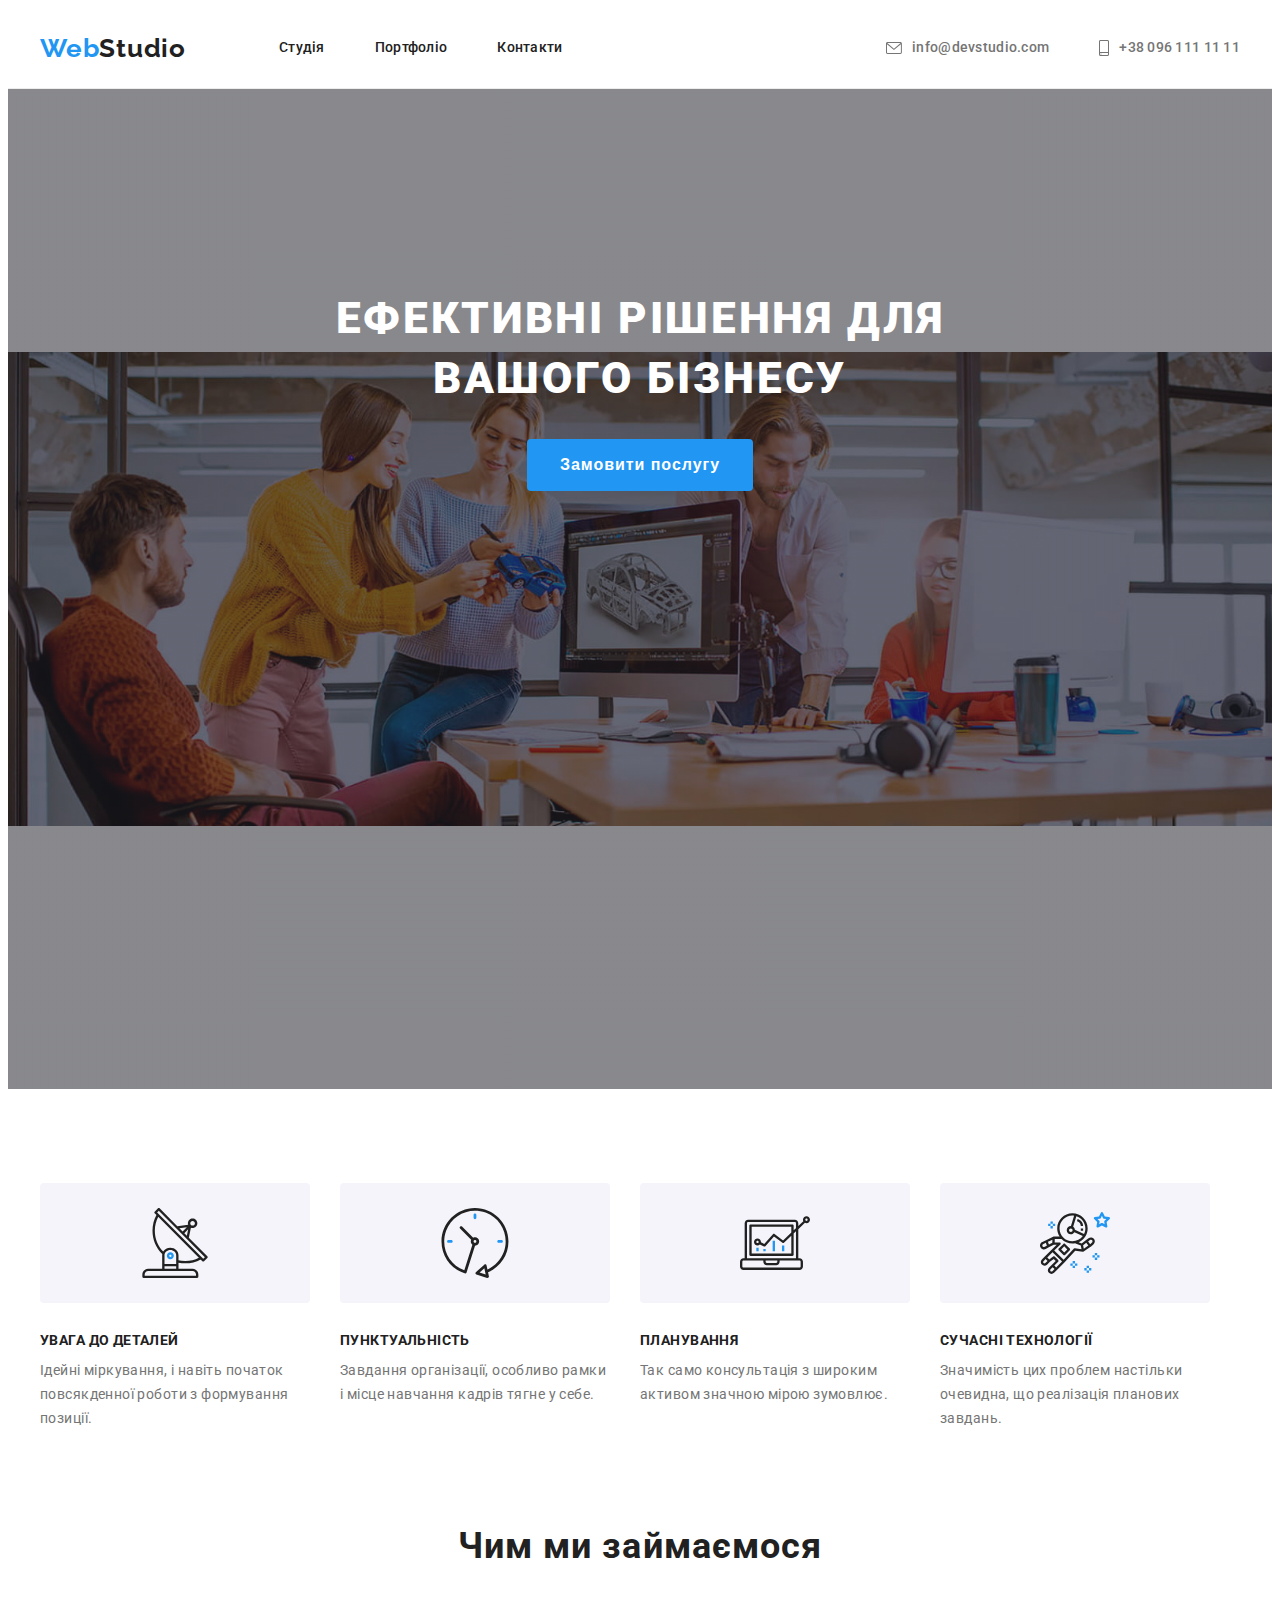
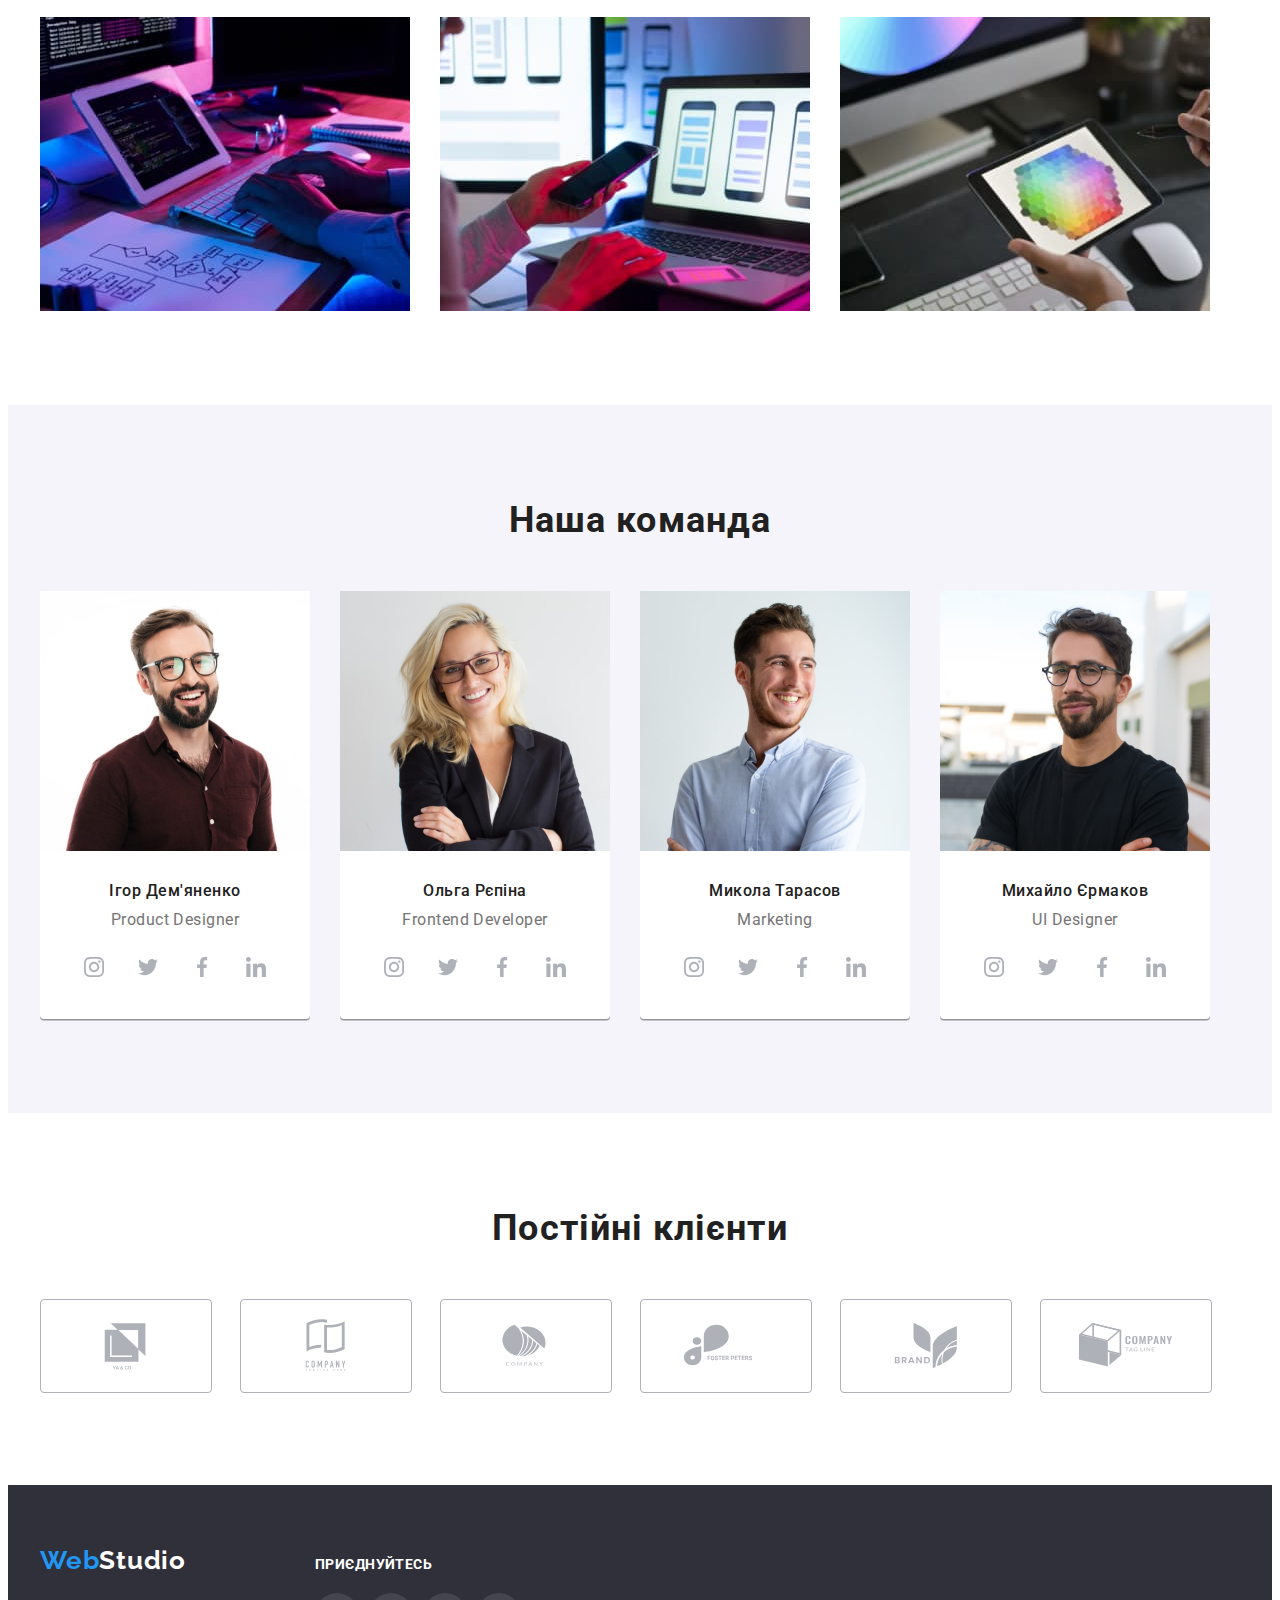
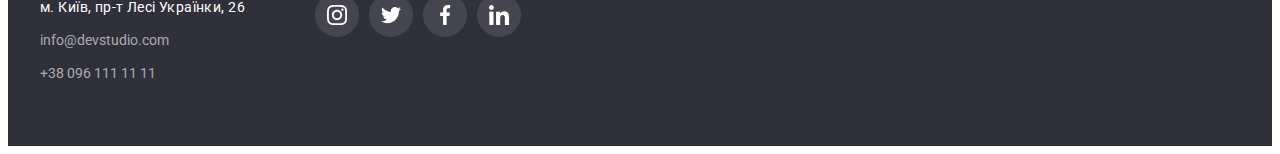
==== index.html @ c2a0ddba "Initial commit" ====
<!DOCTYPE html>
<html lang="en">
  <head>
    <meta charset="UTF-8" />
    <meta http-equiv="X-UA-Compatible" content="IE=edge" />
    <meta name="viewport" content="width=device-width, initial-scale=1.0" />
    <!--fonts-->
    <link rel="preconnect" href="https://fonts.googleapis.com" />
    <link rel="preconnect" href="https://fonts.gstatic.com" crossorigin />
    <link
      href="https://fonts.googleapis.com/css2?family=Raleway:wght@700&family=Roboto:wght@400;500;700;900&display=swap"
      rel="stylesheet"
    />
    <link rel="stylesheet" href="https://cdnjs.cloudflare.com/ajax/libs/modern-normalize/1.1.0/modern-normalize.min.css" integrity="sha512-wpPYUAdjBVSE4KJnH1VR1HeZfpl1ub8YT/NKx4PuQ5NmX2tKuGu6U/JRp5y+Y8XG2tV+wKQpNHVUX03MfMFn9Q==" crossorigin="anonymous" referrerpolicy="no-referrer" />
    <link rel="stylesheet" href="./css/styles.css" />
    <title>Студія</title>
  </head>
  <body>
    <!--headline-->
    <header class="header">
      <div class="container nav">
      <a href="" class="logo">Web<span class="logo-color">Studio</span></a>
      <nav>
        <ul class="nav-list">
          <li class="item">
            <a href="./index.html" class="nav-link">Студія</a>
          </li>
          <li class="item">
            <a href="./portfolio.html" class="nav-link">Портфоліо</a>
          </li>
          <li class="item">
            <a href="" class="nav-link">Контакти</a>
           </li>
        </ul>
      </nav>
      <!--headline-contacts-->
      <ul class="contacts">
          <li class="item">
          <a href="mailto:info@devstudio.com" class="contacts-link">
            <svg class="cont-icon" width="16" height="12" aria-label="envelope">
              <use href="./images/icons1/icons.svg#icon-envelope"></use>
              </svg>info@devstudio.com</a>
          </li>
        <li class="item">
                    <a href="tel:+380961111111" class="contacts-link"
            > <svg class="cont-icon" width="10" height="16" aria-label="smartphone">
              <use href="./images/icons1/icons.svg#icon-smartphone"></use>
              </svg>+38 096 111 11 11</a>
        </li>
      </ul>
      </div>
    </header>
    <main>
      <!--hero-->
      <section class="hero">
        <div class="container">
        <h1 class="hero-title">Ефективні рішення для вашого бізнесу</h1>
        <button type="button" class="btn-hero">Замовити послугу</button>
        </div>
      </section>
      <!--benefits-->
      <section class="section">
        <div class="container">
          <h2 class="visually-hidden">?></h2>
          <ul class="bene-list">
            <li class="item">
              <div class="bene-icon">
              <svg width="70" height="70" aria-label="antenna">
                <use href="./images/icons1/icons2.svg#icon-antenna"></use>
                </svg>
              </div>
              <h3 class="benefits-title">УВАГА ДО ДЕТАЛЕЙ</h3>
              <p class="benefits-text">
                Ідейні міркування, і навіть початок повсякденної роботи з
                формування позиції.
              </p>
            </li>
            <li class="item">
              <div class="bene-icon">
              <svg width="70" height="70" aria-label="clock">
                <use href="./images/icons1/icons2.svg#icon-clock"></use>
                </svg>
                </div>
              <h3 class="benefits-title">ПУНКТУАЛЬНІСТЬ</h3>
              <p class="benefits-text">
                Завдання організації, особливо рамки і місце навчання кадрів тягне
                у себе.
              </p>
            </li>
            <li class="item">
              <div class="bene-icon">
              <svg width="70" height="70" aria-label="diagram">
                <use href="./images/icons1/icons2.svg#icon-diagram"></use>
                </svg>
              </div>
              <h3 class="benefits-title">ПЛАНУВАННЯ</h3>
              <p class="benefits-text">
                Так само консультація з широким активом значною мірою зумовлює.
              </p>
            </li>
            <li class="item">
              <div class="bene-icon">
              <svg width="70" height="70" aria-label="astronaut">
                <use href="./images/icons1/icons2.svg#icon-astronaut"></use>
                </svg>
              </div>
              <h3 class="benefits-title">СУЧАСНІ ТЕХНОЛОГІЇ</h3>
              <p class="benefits-text">
                Значимість цих проблем настільки очевидна, що реалізація планових
                завдань.
              </p>
            </li>
          </ul>
        </div>
      </section>
      <!--pictures-->
      <section class="section section-pics">
        <div class="container">
        <h2 class="section-title">Чим ми займаємося</h2>
        <ul class="pictures">
          <li class="pictures-item"><img src="./images/box1(1).jpg" alt="desktop" width="370" /></li>
          <li class="pictures-item"><img src="./images/box2(1).jpg" alt="cell" width="370" /></li>
          <li class="pictures-item"><img src="./images/box3(1).jpg" alt="tablet" width="370" /></li>
        </ul>
        </div>
      </section>
      <!--who-->
      <section class="section team-section">
        <div class="container">
        <h2 class="section-title">Наша команда</h2>
        <ul class="team">
          <li class="card">
            <img src="./images/img1(1).jpg" alt="young man photo" width="270" />
            <div class="card-data">
            <h3 class="name">Ігор Дем'яненко</h3>
            <p class="profession">Product Designer</p>
            <ul class="social-links">
              <li class="social-item">
                <a class="social-link" href="">
                <svg class="social-icon" width="20" height="20">
                  <use href="./images/icons1/icons.svg#icon-instagram"></use>
                </svg>
                </a>
              </li>
              <li class="social-item">
                <a class="social-link" href="">
               <svg class="social-icon" width="20" height="20">
                <use href="./images/icons1/icons.svg#icon-twitter"></use>
                </svg>
                </a>
              </li>
              <li class="social-item">
                <a class="social-link" href="">
                <svg class="social-icon" width="20" height="20">
                <use href="./images/icons1/icons.svg#icon-facebook"></use>
              </svg>
                </a>
            </li>
              <li class="social-item">
                <a class="social-link" href="">
                <svg class="social-icon" width="20" height="20">
                <use href="./images/icons1/icons.svg#icon-linkedin"></use>
              </svg>
                </a>
            </li>
            </ul>
            </div>
          </li>
          <li class="card">
            <img src="./images/img2(1).jpg" alt="young woman photo" width="270" />
            <div class="card-data">
            <h3 class="name">Ольга Рєпіна</h3>
            <p class="profession">Frontend Developer</p>
            <ul class="social-links">
              <li class="social-item">
                <a class="social-link" href="">
                <svg class="social-icon" width="20" height="20">
                  <use href="./images/icons1/icons.svg#icon-instagram"></use>
                </svg>
                </a>
              </li>
              <li class="social-item">
                <a class="social-link" href="">
               <svg class="social-icon" width="20" height="20">
                <use href="./images/icons1/icons.svg#icon-twitter"></use>
                </svg>
                </a>
              </li>
              <li class="social-item">
                <a class="social-link" href="">
                <svg class="social-icon" width="20" height="20">
                <use href="./images/icons1/icons.svg#icon-facebook"></use>
              </svg>
                </a>
            </li>
              <li class="social-item">
                <a class="social-link" href="">
                <svg class="social-icon" width="20" height="20">
                <use href="./images/icons1/icons.svg#icon-linkedin"></use>
              </svg>
                </a>
            </li>
            </ul>
            </div>
          </li>
          <li class="card">
            <img src="./images/img3(1).jpg" alt="young man photo" width="270" />
            <div class="card-data">
            <h3 class="name">Микола Тарасов</h3>
            <p class="profession">Marketing</p>
            <ul class="social-links">
              <li class="social-item">
                <a class="social-link" href="">
                <svg class="social-icon" width="20" height="20">
                  <use href="./images/icons1/icons.svg#icon-instagram"></use>
                </svg>
                </a>
              </li>
              <li class="social-item">
                <a class="social-link" href="">
               <svg class="social-icon" width="20" height="20">
                <use href="./images/icons1/icons.svg#icon-twitter"></use>
                </svg>
                </a>
              </li>
              <li class="social-item">
                <a class="social-link" href="">
                <svg class="social-icon" width="20" height="20">
                <use href="./images/icons1/icons.svg#icon-facebook"></use>
              </svg>
                </a>
            </li>
              <li class="social-item">
                <a class="social-link" href="">
                <svg class="social-icon" width="20" height="20">
                <use href="./images/icons1/icons.svg#icon-linkedin"></use>
              </svg>
                </a>
            </li>
            </ul>
            </div>
          </li>
          <li class="card">
            <img src="./images/img4(1).jpg" alt="young man photo" width="270" />
            <div class="card-data">
            <h3 class="name">Михайло Єрмаков</h3>
            <p class="profession">UI Designer</p>
            <ul class="social-links">
              <li class="social-item">
                <a class="social-link" href="">
                <svg class="social-icon" width="20" height="20">
                  <use href="./images/icons1/icons.svg#icon-instagram"></use>
                </svg>
                </a>
              </li>
              <li class="social-item">
                <a class="social-link" href="">
               <svg class="social-icon" width="20" height="20">
                <use href="./images/icons1/icons.svg#icon-twitter"></use>
                </svg>
                </a>
              </li>
              <li class="social-item">
                <a class="social-link" href="">
                <svg class="social-icon" width="20" height="20">
                <use href="./images/icons1/icons.svg#icon-facebook"></use>
              </svg>
                </a>
            </li>
              <li class="social-item">
                <a class="social-link" href="">
                <svg class="social-icon" width="20" height="20">
                <use href="./images/icons1/icons.svg#icon-linkedin"></use>
              </svg>
                </a>
            </li>
            </ul>
            </div>
          </li>
        </ul>
        </div>
      </section>
      <section class="section">
        <div class="container">
          <h2 class="section-title">Постійні клієнти</h2>
          <ul class="client-icon-container">
            <li class="client-item">
              <a class="client-link" href="">
          <svg class="client-icon" width="106" height="60" aria-label="client logo">
            <use href="./images/icons1/icons2.svg#icon-client1"></use>
          </svg></a>
        </li>
        <li class="client-item">
          <a class="client-link" href="">
          <svg class="client-icon" width="106" height="60" aria-label="client logo">
            <use href="./images/icons1/icons2.svg#icon-client2"></use>
          </svg></a>
        </li>
        <li class="client-item">
          <a class="client-link" href="">
          <svg class="client-icon" width="106" height="60" aria-label="client logo">
              <use href="./images/icons1/icons2.svg#icon-client3"></use>
          </svg></a>
        </li>
        <li class="client-item">
          <a class="client-link" href="">
          <svg class="client-icon" width="106" height="60" aria-label="client logo">
            <use href="./images/icons1/icons2.svg#icon-client4"></use>
          </svg></a>
        </li>
        <li class="client-item">
          <a class="client-link" href="">
         <svg class="client-icon" width="106" height="60" aria-label="client logo">
            <use href="./images/icons1/icons2.svg#icon-client5"></use>
          </svg></a>
        </li>
        <li class="client-item">
          <a class="client-link" href="">
          <svg class="client-icon" width="106" height="60" aria-label="client logo">
            <use href="./images/icons1/icons2.svg#icon-client6"></use>
          </svg></a>
        </li>
          </ul>  
        </div>
      </section>
    </main>
    <footer class="footer">
      <div class="container footer-container">
        <div class="footer-data">
      <a href="" class="logo logo-footer">Web<span class="logo-color-foot">Studio</span></a>
      <address class="address">
        <ul>
          <li class="footer-link">
            <a href="https://goo.gl/maps/9TufqQXHVESEiAqk8" class="address-link-top"
              >м. Київ, пр-т Лесі Українки, 26</a
            >
          </li>
          <li class="footer-link">
            <a href="mailto:info@devstudio.com" class="address-link"
              >info@devstudio.com</a
            >
          </li>
          <li>
            <a href="tel:+380961111111" class="address-link">+38 096 111 11 11</a>
          </li>
        </ul>
      </address>
        </div>
      <div class="footer-socials">
      <h3 class="socials-title">приєднуйтесь</h3>
      <ul class="social-links-footer">
        <li class="social-item-footer">
          <a class="social-link-footer" href="">
            <svg class="social-icon" width="20" height="20">
              <use href="./images/icons1/icons.svg#icon-instagram"></use>
            </svg>
            </a>
        </li>
        <li class="social-item-footer">
          <a class="social-link-footer" href="">
            <svg class="social-icon" width="20" height="20">
              <use href="./images/icons1/icons.svg#icon-twitter"></use>
            </svg>
            </a>
        </li>
        <li class="social-item-footer">
          <a class="social-link-footer" href="">
            <svg class="social-icon" width="20" height="20">
              <use href="./images/icons1/icons.svg#icon-facebook"></use>
            </svg>
            </a></li>
        <li class="social-item-footer">
          <a class="social-link-footer" href="">
            <svg class="social-icon" width="20" height="20">
              <use href="./images/icons1/icons.svg#icon-linkedin"></use>
            </svg>
            </a></li>
      </ul>
      </div>
      </div>
    </footer>
  </body>
</html>
---- css/styles.css ----
:root {
  --main-font: roboto;
  --secondary-font: raleway;
  --primary-text-color: #757575;
  --title-text-color: #212121;
  --accent-color: #2196f3;
}
body {
  font-family: roboto, sans-serif;
  color: var(--primary-text-color);
  background-color: #ffffff;
}
ul {
  margin: 0;
  padding: 0;
  list-style: none;
}
img {
  display: block;
  max-width: 100%;
  height: auto;
}
/*reset*/
h1,
h2,
h3,
h4,
h5,
h6,
p {
  margin: 0;
}
.container {
  margin: 0 auto;
  width: 1200px;
  padding-left: 15px;
  padding-right: 15px;
}

/*header*/
.header {
  border-bottom: 1px solid #ececec;
}
.logo {
  font-family: "Raleway";
  font-weight: 700;
  font-size: 26px;
  line-height: 1.19;
  letter-spacing: 0.03em;
  color: var(--accent-color);
  text-decoration: none;
  margin-right: 93px;
}
.logo-footer {
  margin: 0;
}
.logo-color {
  color: var(--title-text-color);
}
.logo-color-foot {
  color: #ffffff;
}
/*navigation*/
.nav {
  display: flex;
  align-items: center;
}
.nav-list {
  display: flex;
}
.nav-list .item:not(:last-child) {
  margin-right: 50px;
}
.nav-link {
  display: block;
  padding: 32px 0;
  font-weight: 500;
  font-size: 14px;
  line-height: 1.14;
  letter-spacing: 0.02em;
  text-decoration: none;
  color: var(--title-text-color);
}
.nav-link:hover,
.nav-link:focus,
.nav-link.current {
  color: var(--accent-color);
}
/*contacts*/
.contacts {
  display: flex;
  margin-left: auto;
}
.contacts .item:not(:last-child) {
  margin-right: 50px;
}
.contacts-link {
  text-decoration: none;
  font-weight: 500;
  font-size: 14px;
  line-height: 1.14;
  letter-spacing: 0.02em;
  color: var(--primary-text-color);
  fill: var(--primary-text-color);
  display: flex;
  align-items: center;
  gap: 10px;
}
.contacts-link:hover,
.contacts-link:focus {
  color: var(--accent-color);
  fill: var(--accent-color);
}
/*hero*/
.hero-title {
  font-weight: 900;
  font-size: 44px;
  line-height: 1.36;
  text-align: center;
  letter-spacing: 0.06em;
  text-transform: uppercase;
  color: #ffffff;
  width: 700px;
  margin-bottom: 30px;
  margin-left: auto;
  margin-right: auto;
}
.hero {
  align-items: center;
  text-align: center;
  padding-top: 200px;
  padding-bottom: 200px;
  max-width: 1600px;
  height: 600px;
  margin-left: auto;
  margin-right: auto;
  background: #C4C4C4;
  background-image: linear-gradient(to right, rgba(47, 48, 58, 0.4), rgba(47, 48, 58, 0.4)),
  url(../images/hero-bg\ \(1\).jpg);
  background-position:center ;
  background-size: contain;
  background-repeat: no-repeat;
 }
.btn-hero {
  background-color: var(--accent-color);
  font-weight: 700;
  font-size: 16px;
  line-height: 1.88;
  letter-spacing: 0.06em;
  color: #ffffff;
  cursor: pointer;
  border: 1px solid transparent;
  border-radius: 4px;
  padding: 10px 32px;
}
/*sections*/
.section {
  padding-top: 94px;
  padding-bottom: 94px;
}
.visually-hidden {
  position: absolute;
  width: 1px;
  height: 1px;
  margin: -1px;
  border: 0;
  padding: 0;
  white-space: nowrap;
  clip-path: inset(100%);
  clip: rect(0 0 0 0);
  overflow: hidden;
}
.bene-list {
  display: flex;
  flex-wrap: wrap;
}
.bene-list .item {
  width: 270px;
}
.bene-list .item:not(:last-child) {
  margin-right: 30px;
}
.benefits-title {
  font-weight: 700;
  font-size: 14px;
  line-height: 1.14;
  letter-spacing: 0.03em;
  text-transform: uppercase;
  color: var(--title-text-color);
  margin-bottom: 10px;
  margin-top: 30px;
}
.benefits-text {
  font-size: 14px;
  font-style: regular;
  line-height: 1.71;
  letter-spacing: 0.03em;
  color: var(--primary-text-color);
}
.bene-icon {
  background-color: #F5F4FA;
  border-radius: 4px;
  display: flex;
  align-items: center;
  justify-content: center;
  height: 120px;
}
/*pictures*/
.pictures {
  display: flex;
}
.pictures-item:not(:last-child) {
  margin-right: 30px;
}
.team {
  display: flex;
}
.team-section {
  display: flex;
  background-color: #f5f4fa;
}
.card:not(:last-child) {
  margin-right: 30px;
}
.card {
  background-color: #fff;
  border-radius: 4px;
  box-shadow: 
  0px 2px rgba(0, 0, 0, 0.2),
  0px 1px rgba(0, 0, 0, 0.14),
  0px 1px rgba(0, 0, 0, 0.12);
 }
.card-data {
  padding: 30px 0;
}
.section-title {
  font-weight: 700;
  font-size: 36px;
  line-height: 1.17;
  text-align: center;
  letter-spacing: 0.03em;
  color: var(--title-text-color);
  margin-bottom: 50px;
}
.section-text {
  font-size: 16px;
  line-height: 1.88;
  letter-spacing: 0.03em;
  color: var(--primary-text-color);
}
.section-pics {
  padding-top: 0;
}
.name {
  font-weight: 500;
  font-size: 16px;
  line-height: 1.19;
  text-align: center;
  letter-spacing: 0.03em;
  color: var(--title-text-color);
  margin-bottom: 10px;
}
.profession {
  font-size: 16px;
  line-height: 1.19;
  text-align: center;
  letter-spacing: 0.03em;
  color: var(--primary-text-color);
  margin-bottom: 16px;
}
.social-links {
  display: flex;
  gap: 10px;
  justify-content: center;
  }
  .social-links-footer {
    display: flex;
    color: #fff;
  }
  .social-link {
    display: flex;
    align-items: center;
    justify-content: center;
    border-radius: 50%;
    fill: #AFB1B8;
    width: 100%;
    height: 100%;
  }
  .social-item {
    width: 44px;
    height: 44px;
    gap: 10px;
  }
  .social-links-footer {
    gap: 10px;
  } 
  .social-link-footer {
    display: flex;
    align-items: center;
    justify-content: center;
    width: 44px;
    height: 44px;
    border-radius: 50%;
    background-color: rgba(255, 255, 255, 0.1);
    fill: #fff;
  }
  .social-link-footer:hover,
  .social-link-footer:focus {
    background-color: var(--accent-color);
  }
  .social-link:hover ,
  .social-link:focus {
    background-color: var(--accent-color);
    fill: #fff;
  }
  .client-icon-container {
    display: flex;
    gap: 30px;
  }
  .client-item {
    width: 170px;
    height: 92px;
  }
  .client-link {
    display: flex;
    width: 100%;
    height: 100%;
    border: 1px solid #AFB1B8;
    border-radius: 4px;
    align-items: center;
    justify-content: center;
    fill: #AFB1B8;
  }
  .client-link:hover,
  .client-link:focus {
    border-color: var(--accent-color);
    fill: var(--accent-color);
  }
/*buttons*/
.btn {
  font-weight: 500;
  font-size: 16px;
  line-height: 1.62;
  text-align: center;
  letter-spacing: 0.03em;
  cursor: pointer;
  padding: 6px 25px;
  border: 1px solid transparent;
  border-radius: 4px;
  }
.btn:hover,
.btn:focus,
.btn-active {
  color: #ffffff;
  background-color: var(--accent-color);
  cursor: pointer;
  box-shadow: 0px 3px 1px rgba(0, 0, 0, 0.1),
  0px 1px 2px rgba(0, 0, 0, 0.08),
  0px 2px 2px rgba(0, 0, 0, 0.12);
  border-radius: 4px;
}
.container-title {
  font-weight: 700;
  font-size: 18px;
  line-height: 2;
  letter-spacing: 0.06em;
  color: var(--title-text-color);
  margin-bottom: 4px;
}
/*footer*/
.footer {
  background-color: #2f303a;
  padding-top: 60px;
  padding-bottom: 60px;
  }
.socials-title {
  font-weight: 700;
  font-size: 14px;
  letter-spacing: 0.03em;
  text-transform: uppercase;
  line-height: 1.14;
  vertical-align: top;
  color: #fff;
  margin-bottom: 20px;
 }
.address {
  margin-top: 20px;
 }
 .footer-data {
  margin-right: 70px;
 }
.footer-link {
  margin-bottom: 9px;
}
.footer-container {
  display: flex;
  align-items: baseline;
}
.address-link-top {
  color: #ffffff;
  font-style: normal;
  font-size: 14px;
  line-height: 1.71;
  letter-spacing: 0.03em;
  text-decoration: none;
}
.address-link-top:hover,
.address-link-top:focus {
  color: var(--accent-color);
}
.address-link {
  font-style: normal;
  font-size: 14px;
  line-height: 1.71;
  color: rgba(255, 255, 255, 0.6);
  text-decoration: none;
}
.address-link:hover,
.address-link:focus {
  color: var(--accent-color);
}
.filters {
  display: flex;
  justify-content: center;
  margin-bottom: 50px;
}
.filter-item:not(:last-child) {
  margin-right: 8px;
}
.projects {
  display: flex;
  flex-wrap: wrap;
}
.project-item {
  width: 370px;
  margin-right: 30px;
  margin-bottom: 30px;
  }
.project-card {
    display: block;
    text-decoration: none;
    background: #FFFFFF;
    border: 1px solid #EEEEEE;  
}
.project-card:hover,
.project-card:focus {
    box-shadow: 
  0px 1px 1px rgba(0, 0, 0, 0.12), 
  0px 4px 4px rgba(0, 0, 0, 0.06), 
  1px 4px 6px rgba(0, 0, 0, 0.16);
}
.project-data {
  padding: 20px 24px;
  border: 1px solid rgba(238, 238, 238, 1);
}
.project-item:nth-child(3n) {
  margin-right: 0;
}
.project-item:nth-last-child(-n + 3) {
  margin-bottom: 0;
}
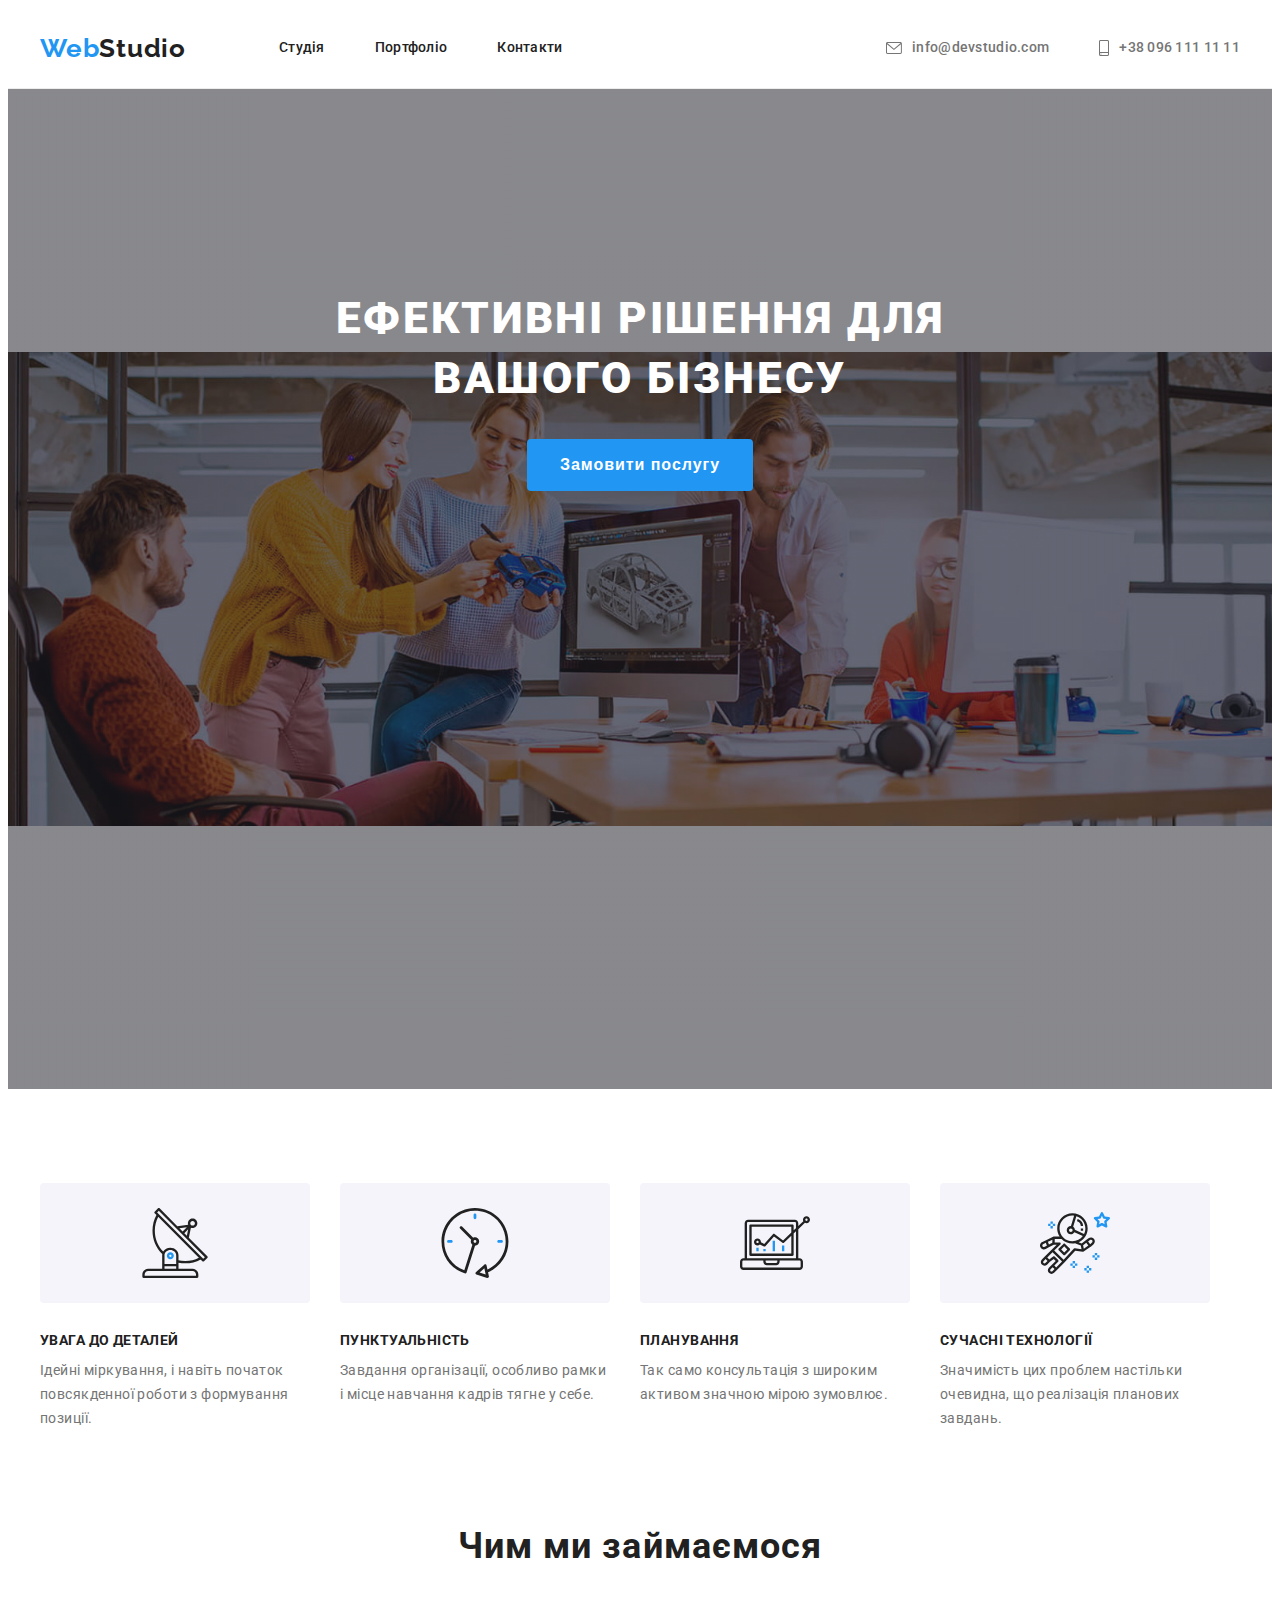
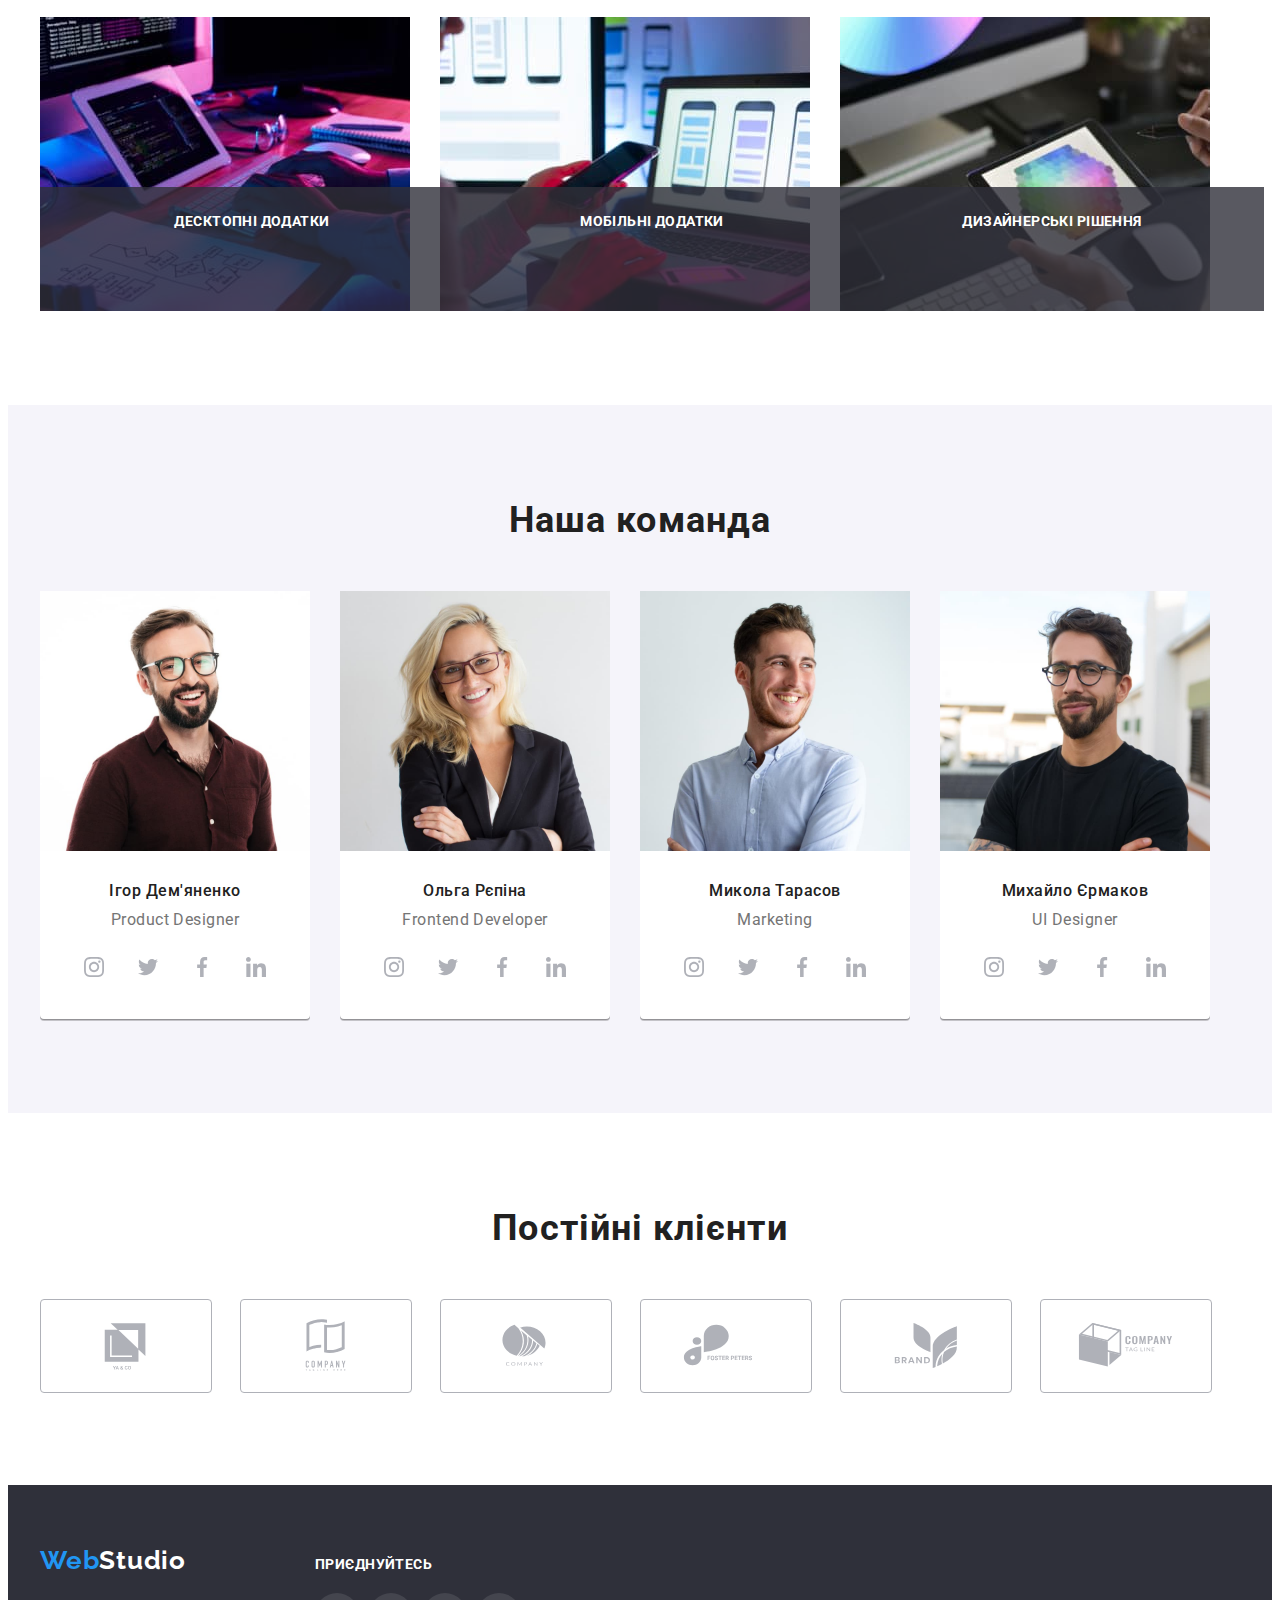
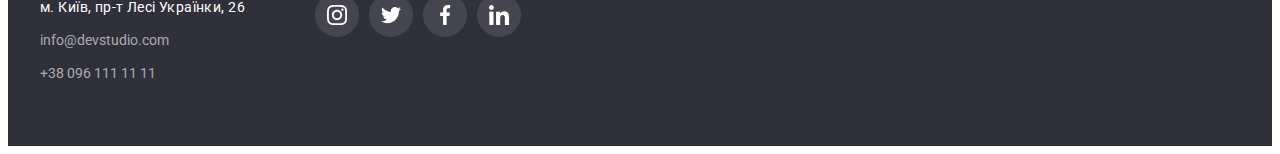
==== commit 49ea88ff: "kkko" ====
--- a/index.html
+++ b/index.html
@@ -55,7 +55,7 @@
       <section class="hero">
         <div class="container">
         <h1 class="hero-title">Ефективні рішення для вашого бізнесу</h1>
-        <button type="button" class="btn-hero">Замовити послугу</button>
+        <button type="button" class="btn-hero" data-modal-open>Замовити послугу</button>
         </div>
       </section>
       <!--benefits-->
@@ -118,9 +118,12 @@
         <div class="container">
         <h2 class="section-title">Чим ми займаємося</h2>
         <ul class="pictures">
-          <li class="pictures-item"><img src="./images/box1(1).jpg" alt="desktop" width="370" /></li>
-          <li class="pictures-item"><img src="./images/box2(1).jpg" alt="cell" width="370" /></li>
-          <li class="pictures-item"><img src="./images/box3(1).jpg" alt="tablet" width="370" /></li>
+          <li class="pictures-item"><img src="./images/box1(1).jpg" alt="desktop" width="370"/>
+          <p class="label">Десктопні додатки</p></li>
+          <li class="pictures-item"><img src="./images/box2(1).jpg" alt="cell" width="370"/>
+          <p class="label">Мобільні додатки</p></li>
+          <li class="pictures-item"><img src="./images/box3(1).jpg" alt="tablet" width="370"/>
+          <p class="label">Дизайнерські рішення</p></li>
         </ul>
         </div>
       </section>
@@ -379,5 +382,12 @@
       </div>
       </div>
     </footer>
+    <div class="backdrop is-hidden" data-modal>
+      <div class="modal">
+      <button class="close-btn" data-modal-close>
+        <img src="./images/close-black-18dp(2)1.png" alt="close button">
+      </button></div>
+    </div>
+    <script src="./js/modal.js"></script>
   </body>
 </html>
--- a/css/styles.css
+++ b/css/styles.css
@@ -4,6 +4,8 @@
   --primary-text-color: #757575;
   --title-text-color: #212121;
   --accent-color: #2196f3;
+
+  --animation: 250ms cubic-bezier(0.4, 0, 0.2, 1);
 }
 body {
   font-family: roboto, sans-serif;
@@ -72,6 +74,7 @@
   margin-right: 50px;
 }
 .nav-link {
+  position: relative;
   display: block;
   padding: 32px 0;
   font-weight: 500;
@@ -80,6 +83,25 @@
   letter-spacing: 0.02em;
   text-decoration: none;
   color: var(--title-text-color);
+  transition: color var(--animation);
+}
+.nav-link::after {
+  position: absolute;
+  left: 0;
+  bottom: 0;
+  content: "";
+  display: inline-block;
+  width: 100%;
+  height: 4px;
+  border-radius: 2px;
+  background-color: var(--accent-color);
+  opacity: 0;
+  transition: opacity var(--animation);
+}
+.nav-link:hover::after,
+.nav-link:focus::after,
+.nav-link:active::after {
+  opacity: 1;
 }
 .nav-link:hover,
 .nav-link:focus,
@@ -105,6 +127,7 @@
   display: flex;
   align-items: center;
   gap: 10px;
+  transition: color var(--animation), fill var(--animation);
 }
 .contacts-link:hover,
 .contacts-link:focus {
@@ -134,13 +157,17 @@
   height: 600px;
   margin-left: auto;
   margin-right: auto;
-  background: #C4C4C4;
-  background-image: linear-gradient(to right, rgba(47, 48, 58, 0.4), rgba(47, 48, 58, 0.4)),
-  url(../images/hero-bg\ \(1\).jpg);
-  background-position:center ;
+  background: #c4c4c4;
+  background-image: linear-gradient(
+      to right,
+      rgba(47, 48, 58, 0.4),
+      rgba(47, 48, 58, 0.4)
+    ),
+    url(../images/hero-bg.jpg);
+  background-position: center;
   background-size: contain;
   background-repeat: no-repeat;
- }
+}
 .btn-hero {
   background-color: var(--accent-color);
   font-weight: 700;
@@ -198,7 +225,7 @@
   color: var(--primary-text-color);
 }
 .bene-icon {
-  background-color: #F5F4FA;
+  background-color: #f5f4fa;
   border-radius: 4px;
   display: flex;
   align-items: center;
@@ -209,6 +236,25 @@
 .pictures {
   display: flex;
 }
+.label {
+  position: absolute;
+  left: 0;
+  bottom: 0;
+  width: 100%;
+  height: 70px;
+  font-weight: 700;
+  font-size: 14px;
+  line-height: 1.14;
+  text-align: center;
+  letter-spacing: 0.03em;
+  text-transform: uppercase;
+  color: #ffffff;
+  padding: 27px;
+  background-color: rgba(47, 48, 58, 0.8);
+}
+.pictures-item {
+  position: relative;
+}
 .pictures-item:not(:last-child) {
   margin-right: 30px;
 }
@@ -225,11 +271,9 @@
 .card {
   background-color: #fff;
   border-radius: 4px;
-  box-shadow: 
-  0px 2px rgba(0, 0, 0, 0.2),
-  0px 1px rgba(0, 0, 0, 0.14),
-  0px 1px rgba(0, 0, 0, 0.12);
- }
+  box-shadow: 0px 2px rgba(0, 0, 0, 0.2), 0px 1px rgba(0, 0, 0, 0.14),
+    0px 1px rgba(0, 0, 0, 0.12);
+}
 .card-data {
   padding: 30px 0;
 }
@@ -272,70 +316,73 @@
   display: flex;
   gap: 10px;
   justify-content: center;
-  }
-  .social-links-footer {
-    display: flex;
-    color: #fff;
-  }
-  .social-link {
-    display: flex;
-    align-items: center;
-    justify-content: center;
-    border-radius: 50%;
-    fill: #AFB1B8;
-    width: 100%;
-    height: 100%;
-  }
-  .social-item {
-    width: 44px;
-    height: 44px;
-    gap: 10px;
-  }
-  .social-links-footer {
-    gap: 10px;
-  } 
-  .social-link-footer {
-    display: flex;
-    align-items: center;
-    justify-content: center;
-    width: 44px;
-    height: 44px;
-    border-radius: 50%;
-    background-color: rgba(255, 255, 255, 0.1);
-    fill: #fff;
-  }
-  .social-link-footer:hover,
-  .social-link-footer:focus {
-    background-color: var(--accent-color);
-  }
-  .social-link:hover ,
-  .social-link:focus {
-    background-color: var(--accent-color);
-    fill: #fff;
-  }
-  .client-icon-container {
-    display: flex;
-    gap: 30px;
-  }
-  .client-item {
-    width: 170px;
-    height: 92px;
-  }
-  .client-link {
-    display: flex;
-    width: 100%;
-    height: 100%;
-    border: 1px solid #AFB1B8;
-    border-radius: 4px;
-    align-items: center;
-    justify-content: center;
-    fill: #AFB1B8;
-  }
-  .client-link:hover,
-  .client-link:focus {
-    border-color: var(--accent-color);
-    fill: var(--accent-color);
-  }
+}
+.social-links-footer {
+  display: flex;
+  color: #fff;
+}
+.social-link {
+  display: flex;
+  align-items: center;
+  justify-content: center;
+  border-radius: 50%;
+  fill: #afb1b8;
+  width: 100%;
+  height: 100%;
+  transition: background-color var(--animation);
+}
+.social-item {
+  width: 44px;
+  height: 44px;
+  gap: 10px;
+}
+.social-links-footer {
+  gap: 10px;
+}
+.social-link-footer {
+  display: flex;
+  align-items: center;
+  justify-content: center;
+  width: 44px;
+  height: 44px;
+  border-radius: 50%;
+  background-color: rgba(255, 255, 255, 0.1);
+  fill: #fff;
+  transition: background-color var(--animation);
+}
+.social-link-footer:hover,
+.social-link-footer:focus {
+  background-color: var(--accent-color);
+}
+.social-link:hover,
+.social-link:focus {
+  background-color: var(--accent-color);
+  fill: #fff;
+}
+.client-icon-container {
+  display: flex;
+  gap: 30px;
+}
+.client-item {
+  width: 170px;
+  height: 92px;
+}
+.client-link {
+  display: flex;
+  width: 100%;
+  height: 100%;
+  border: 1px solid #afb1b8;
+  border-radius: 4px;
+  align-items: center;
+  justify-content: center;
+  fill: #afb1b8;
+  transition: fill var(--animation), border-color var(--animation);
+}
+.client-link:hover,
+.client-link:focus {
+  border-color: var(--accent-color);
+  fill: var(--accent-color);
+}
 /*buttons*/
 .btn {
   font-weight: 500;
@@ -347,16 +394,17 @@
   padding: 6px 25px;
   border: 1px solid transparent;
   border-radius: 4px;
-  }
+  transition: color var(--animation), background-color var(--animation),
+    cursor var(--animation), box-shadow var(--animation);
+}
 .btn:hover,
 .btn:focus,
 .btn-active {
   color: #ffffff;
   background-color: var(--accent-color);
   cursor: pointer;
-  box-shadow: 0px 3px 1px rgba(0, 0, 0, 0.1),
-  0px 1px 2px rgba(0, 0, 0, 0.08),
-  0px 2px 2px rgba(0, 0, 0, 0.12);
+  box-shadow: 0px 3px 1px rgba(0, 0, 0, 0.1), 0px 1px 2px rgba(0, 0, 0, 0.08),
+    0px 2px 2px rgba(0, 0, 0, 0.12);
   border-radius: 4px;
 }
 .container-title {
@@ -372,7 +420,7 @@
   background-color: #2f303a;
   padding-top: 60px;
   padding-bottom: 60px;
-  }
+}
 .socials-title {
   font-weight: 700;
   font-size: 14px;
@@ -382,13 +430,13 @@
   vertical-align: top;
   color: #fff;
   margin-bottom: 20px;
- }
+}
 .address {
   margin-top: 20px;
- }
- .footer-data {
+}
+.footer-data {
   margin-right: 70px;
- }
+}
 .footer-link {
   margin-bottom: 9px;
 }
@@ -403,6 +451,7 @@
   line-height: 1.71;
   letter-spacing: 0.03em;
   text-decoration: none;
+  transition: color var(--animation);
 }
 .address-link-top:hover,
 .address-link-top:focus {
@@ -414,6 +463,7 @@
   line-height: 1.71;
   color: rgba(255, 255, 255, 0.6);
   text-decoration: none;
+  transition: color var(--animation);
 }
 .address-link:hover,
 .address-link:focus {
@@ -430,24 +480,54 @@
 .projects {
   display: flex;
   flex-wrap: wrap;
+}
+.project-wrap {
+  position: relative;
+  overflow: hidden;
+}
+.project-overlay {
+  position: absolute;
+  top: 0;
+  left: 0;
+  width: 100%;
+  height: 100%;
+  background-color: rgba(33, 150, 243, 0.9);
+  display: block;
+  padding: auto, 24px;
+  transform: translateY(100%);
+  transition: transform var(--animation), opacity var(--animation);
+}
+.project-overlay:hover {
+  opacity: 1;
+}
+.project-item:hover .project-overlay {
+  transform: translateY(0);
 }
 .project-item {
   width: 370px;
   margin-right: 30px;
   margin-bottom: 30px;
-  }
+  transition: transform var(--animation);
+}
+.overlay-text {
+  padding: 63px 24px 56px 24px;
+  font-weight: 400;
+  font-size: 18px;
+  line-height: 1.56;
+  letter-spacing: 0.03em;
+  color: #ffffff;
+}
 .project-card {
-    display: block;
-    text-decoration: none;
-    background: #FFFFFF;
-    border: 1px solid #EEEEEE;  
+  display: block;
+  text-decoration: none;
+  background: #ffffff;
+  border: 1px solid #eeeeee;
+  transition: box-shadow var(--animation);
 }
 .project-card:hover,
 .project-card:focus {
-    box-shadow: 
-  0px 1px 1px rgba(0, 0, 0, 0.12), 
-  0px 4px 4px rgba(0, 0, 0, 0.06), 
-  1px 4px 6px rgba(0, 0, 0, 0.16);
+  box-shadow: 0px 1px 1px rgba(0, 0, 0, 0.12), 0px 4px 4px rgba(0, 0, 0, 0.06),
+    1px 4px 6px rgba(0, 0, 0, 0.16);
 }
 .project-data {
   padding: 20px 24px;
@@ -459,3 +539,44 @@
 .project-item:nth-last-child(-n + 3) {
   margin-bottom: 0;
 }
+.backdrop {
+  position: fixed;
+  top: 0;
+  left: 0;
+  width: 100%;
+  height: 100%;
+  background-color: rgba(0, 0, 0, 0.2);
+  opacity: 1;
+  transition: opacity var(--animation);
+  }
+.backdrop.is-hidden {
+  visibility: hidden;
+  opacity: 0;
+  pointer-events: none;
+}
+.backdrop.is-hidden .modal {
+  transform: translate(-50%, -50%) scale(0.5);
+}
+.modal {
+  min-width: 528px;
+  min-height: 581px;
+  position: absolute;
+  top: 50%;
+  left: 50%;
+  transform: translate(-50%, -50%) scale(1);
+  transition: transform var(--animation);
+  background-color: #FFFFFF;
+  box-shadow: 0px 1px 3px rgba(0, 0, 0, 0.12),
+  0px 1px 1px rgba(0, 0, 0, 0.14), 
+  0px 2px 1px rgba(0, 0, 0, 0.2);
+  border-radius: 4px;
+  display: flex;
+  flex-direction: row-reverse;
+  padding: 8px;
+}
+.close-btn {
+  width: 30px;
+  height: 30px;
+  border-radius: 50%;
+  border: 1px solid rgba(0, 0, 0, 0.1);
+}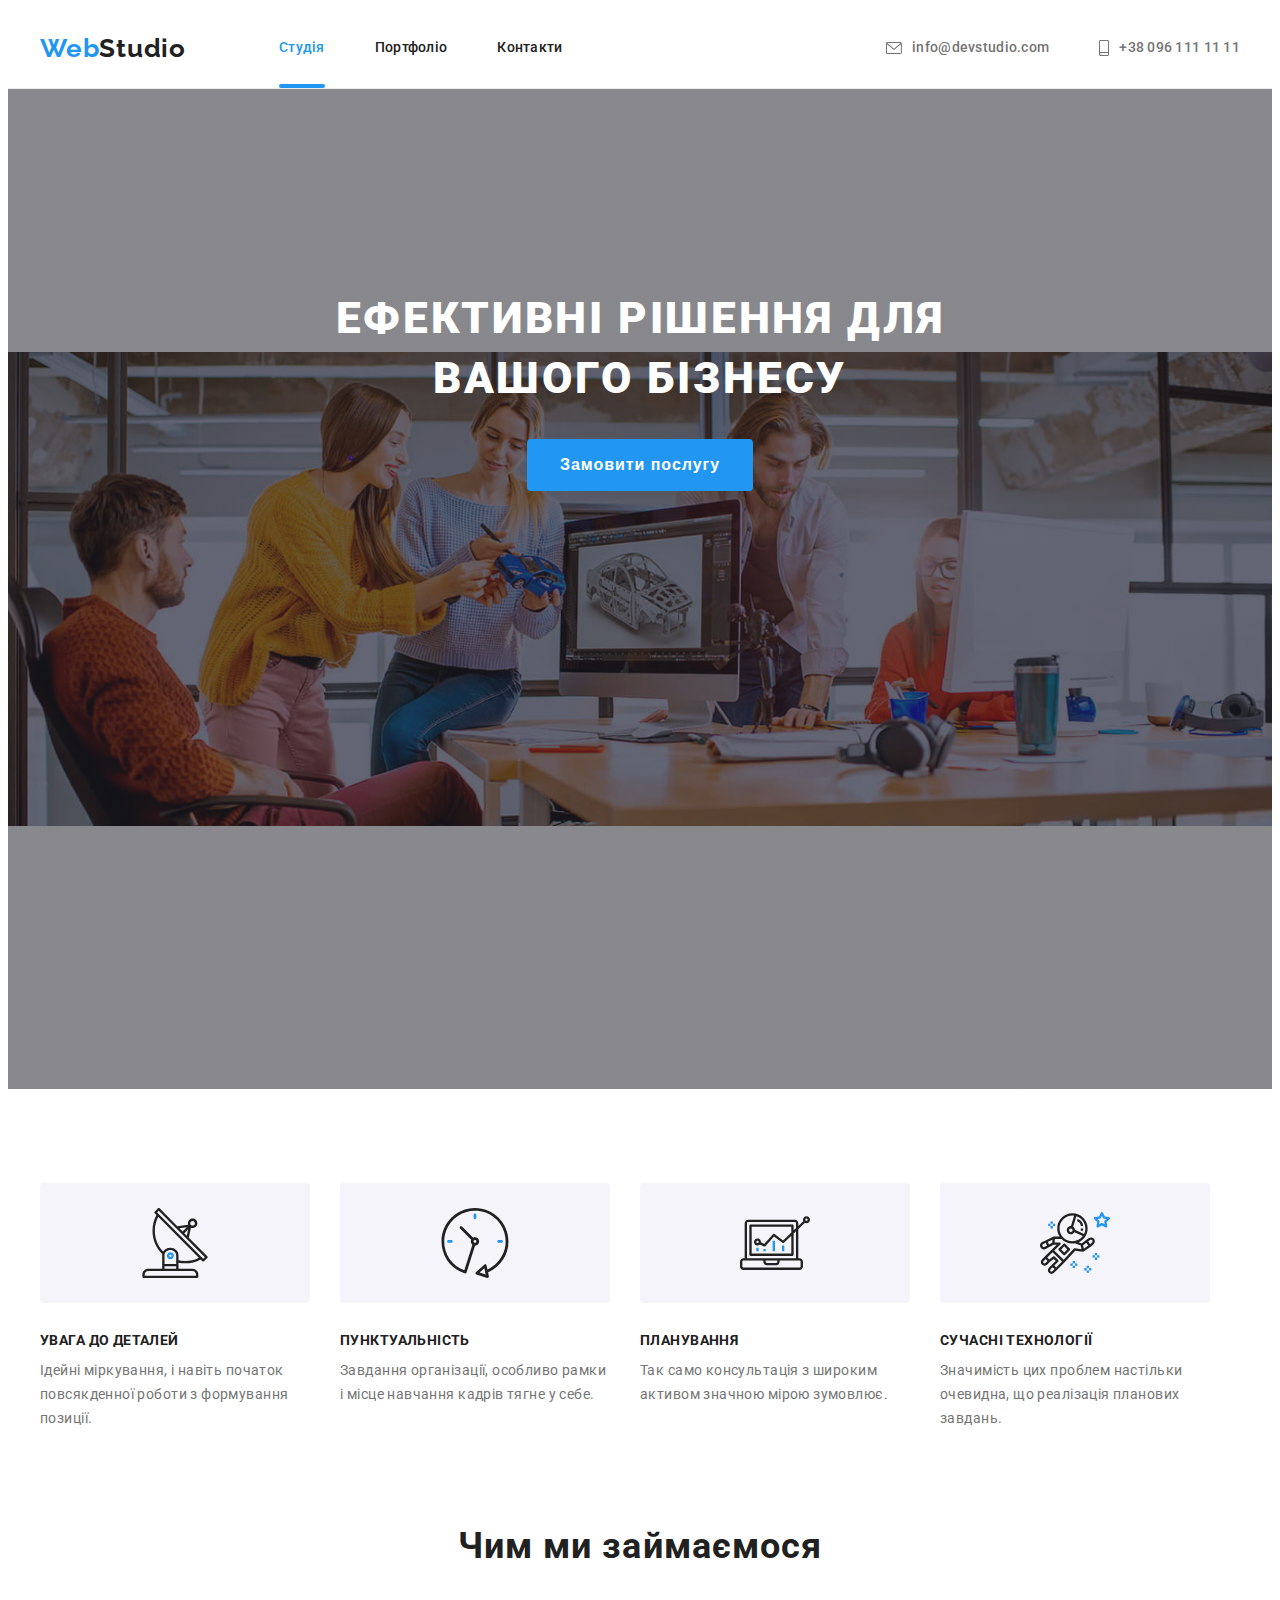
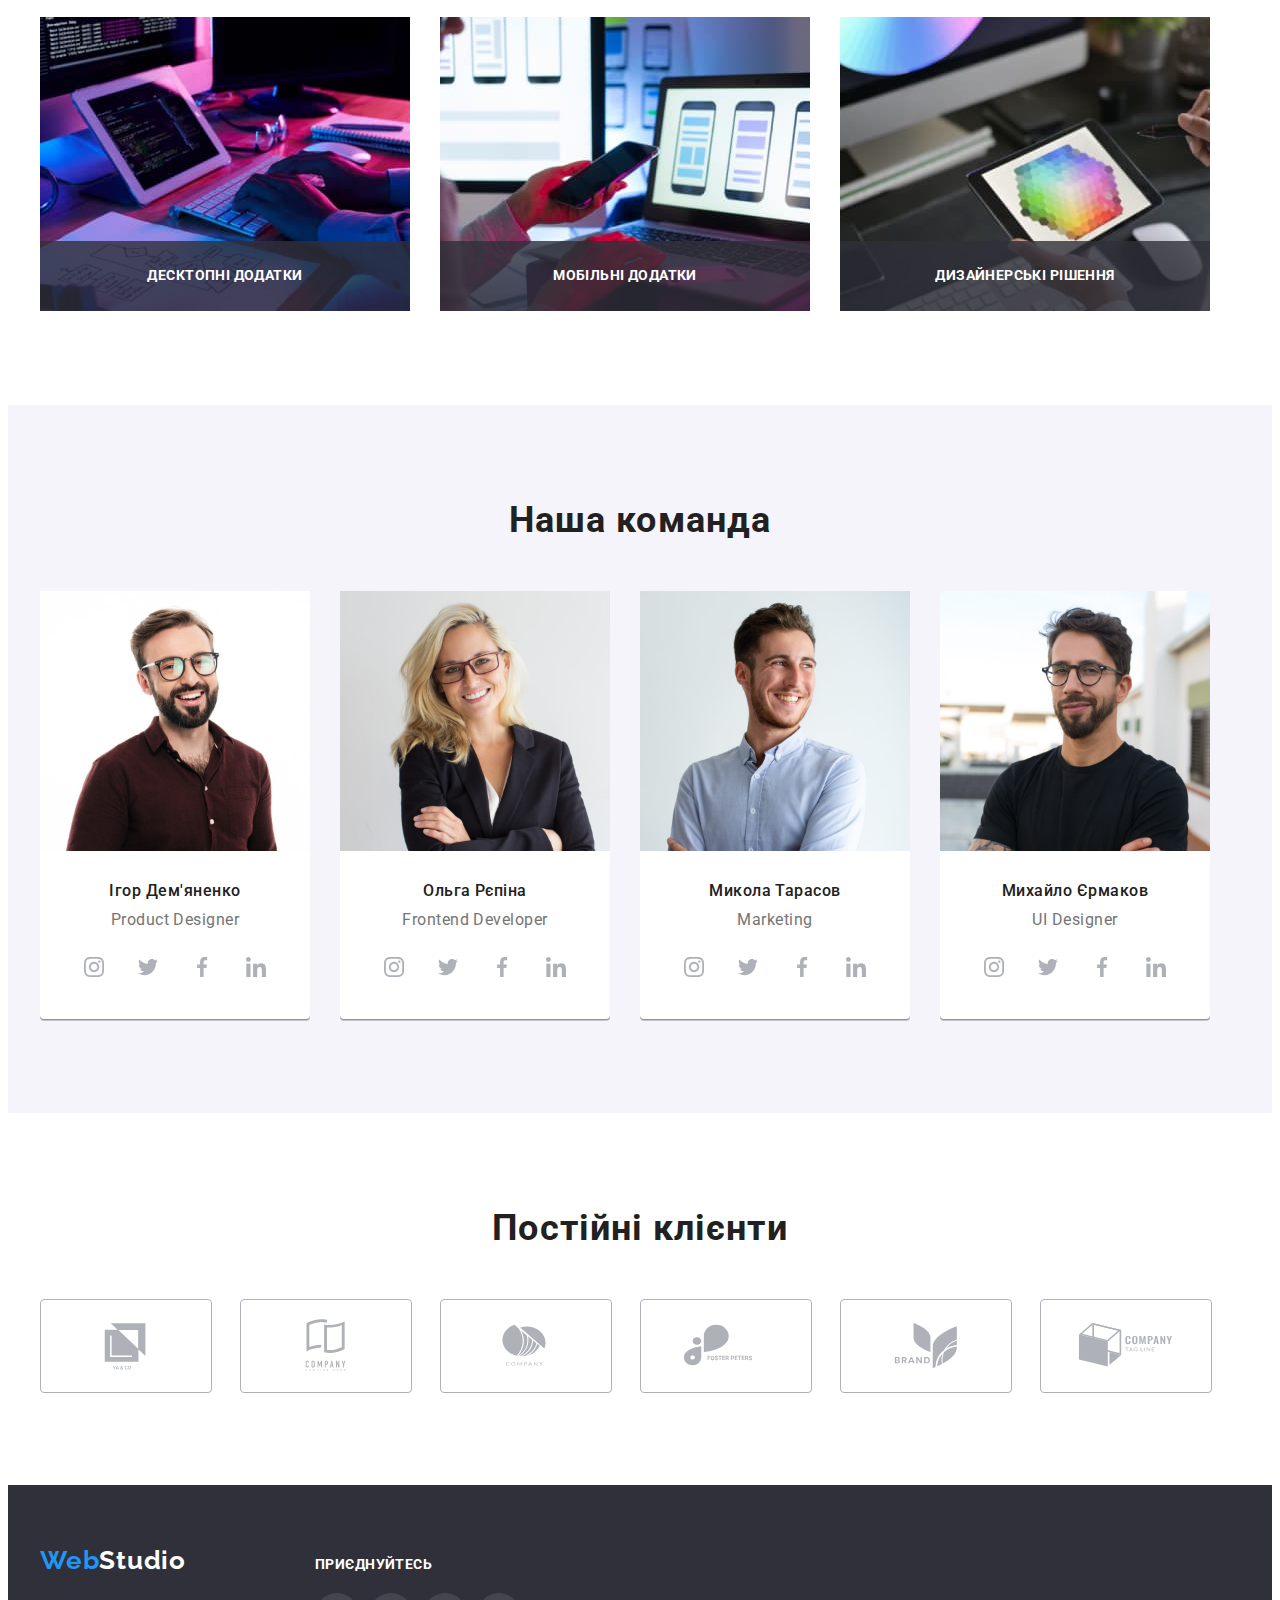
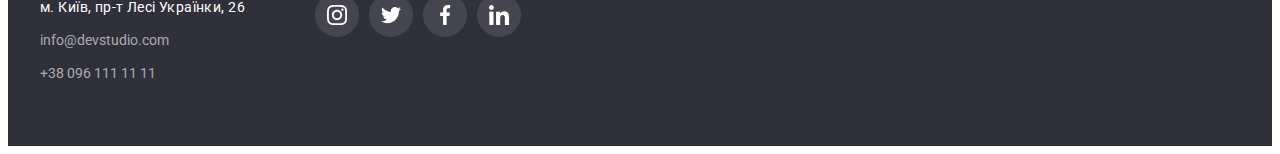
==== commit 9e1dcd08: "ddd" ====
--- a/index.html
+++ b/index.html
@@ -23,7 +23,7 @@
       <nav>
         <ul class="nav-list">
           <li class="item">
-            <a href="./index.html" class="nav-link">Студія</a>
+            <a href="./index.html" class="nav-link current">Студія</a>
           </li>
           <li class="item">
             <a href="./portfolio.html" class="nav-link">Портфоліо</a>
--- a/css/styles.css
+++ b/css/styles.css
@@ -84,6 +84,9 @@
   text-decoration: none;
   color: var(--title-text-color);
   transition: color var(--animation);
+}
+.nav-link.current {
+  color: var(--accent-color);
 }
 .nav-link::after {
   position: absolute;
@@ -98,9 +101,11 @@
   opacity: 0;
   transition: opacity var(--animation);
 }
+.nav-link.current::after {
+  opacity: 1;
+}
 .nav-link:hover::after,
-.nav-link:focus::after,
-.nav-link:active::after {
+.nav-link:focus::after {
   opacity: 1;
 }
 .nav-link:hover,
@@ -245,11 +250,12 @@
   font-weight: 700;
   font-size: 14px;
   line-height: 1.14;
-  text-align: center;
   letter-spacing: 0.03em;
   text-transform: uppercase;
   color: #ffffff;
-  padding: 27px;
+  display: flex;
+  align-items: center;
+  justify-content: center;
   background-color: rgba(47, 48, 58, 0.8);
 }
 .pictures-item {
@@ -329,7 +335,8 @@
   fill: #afb1b8;
   width: 100%;
   height: 100%;
-  transition: background-color var(--animation);
+  transition: background-color var(--animation),
+  fill var(--animation);
 }
 .social-item {
   width: 44px;
@@ -493,14 +500,11 @@
   height: 100%;
   background-color: rgba(33, 150, 243, 0.9);
   display: block;
-  padding: auto, 24px;
   transform: translateY(100%);
-  transition: transform var(--animation), opacity var(--animation);
-}
-.project-overlay:hover {
-  opacity: 1;
-}
-.project-item:hover .project-overlay {
+  transition: transform var(--animation);
+}
+.project-card:hover .project-overlay,
+.project-card:focus .project-overlay {
   transform: translateY(0);
 }
 .project-item {
@@ -547,7 +551,8 @@
   height: 100%;
   background-color: rgba(0, 0, 0, 0.2);
   opacity: 1;
-  transition: opacity var(--animation);
+  visibility: initial;
+  transition: opacity var(--animation), visibility var(--animation);
   }
 .backdrop.is-hidden {
   visibility: hidden;
@@ -579,4 +584,5 @@
   height: 30px;
   border-radius: 50%;
   border: 1px solid rgba(0, 0, 0, 0.1);
+  cursor: pointer;
 }